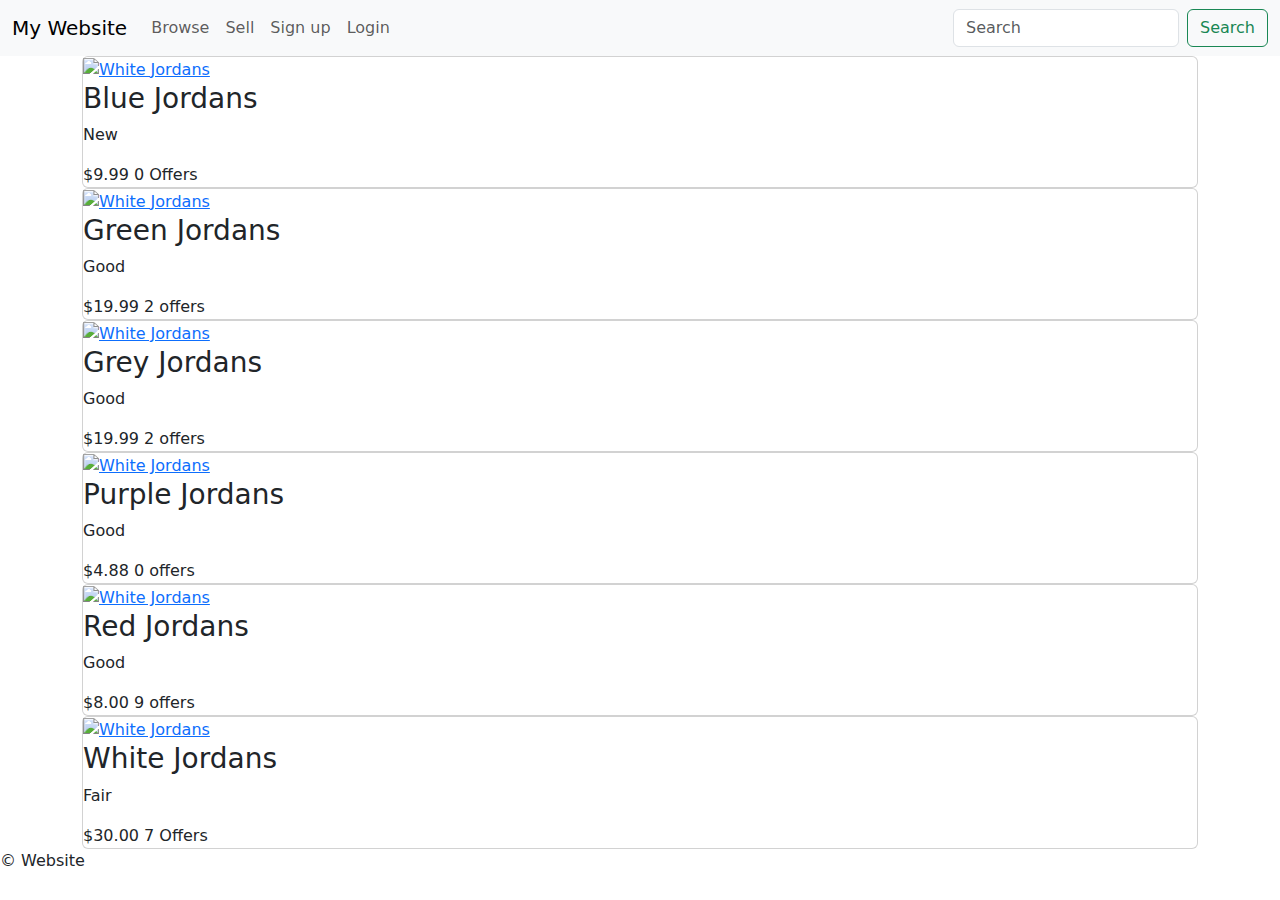
==== html/browse.html @ e7eb1842 "ShoeStore" ====
<!DOCTYPE html>
<html lang="en">
<head>
    <meta charset="UTF-8">
    <meta name="viewport" content="width=device-width, initial-scale=1.0">
    <title>Home Page</title>
    <!-- Bootstrap -->
    <link href="https://cdn.jsdelivr.net/npm/bootstrap@5.3.3/dist/css/bootstrap.min.css" rel="stylesheet" integrity="sha384-QWTKZyjpPEjISv5WaRU9OFeRpok6YctnYmDr5pNlyT2bRjXh0JMhjY6hW+ALEwIH" crossorigin="anonymous">
    <!-- CSS File -->
    <link rel="stylesheet" href="/project1/css/style.css">
    <!-- Footer Icons -->
    <link rel="stylesheet" href="https://cdnjs.cloudflare.com/ajax/libs/font-awesome/6.4.0/css/all.min.css" 
    integrity="sha512-iecdLmaskl7CVkqkXNQ/ZH/XLlvWZOJyj7Yy7tcenmpD1ypASozpmT/E0iPtmFIB46ZmdtAc9eNBvH0H/ZpiBw=="
    crossorigin="anonymous" referrerpolicy="no-referrer" />
</head>
<body>
    <!-- Navbar -->
    <header>
      <nav class="navbar navbar-expand-lg bg-body-tertiary">
        <div class="container-fluid">
          <a class="navbar-brand" href="/project1/html/index.html">My Website</a>
          <button class="navbar-toggler" type="button" data-bs-toggle="collapse" data-bs-target="#navbarSupportedContent" aria-controls="navbarSupportedContent" aria-expanded="false" aria-label="Toggle navigation">
            <span class="navbar-toggler-icon"></span>
          </button>
          <div class="collapse navbar-collapse" id="navbarSupportedContent">
            <ul class="navbar-nav me-auto mb-2 mb-lg-0">
              <li class="nav-item">
                <a class="nav-link" aria-current="page" href="/project1/html/browse.html">Browse</a>
              </li>
              <li class="nav-item">
                <a class="nav-link" href="/project1/html/sell.html">Sell</a>
              </li>
              <li class="nav-item">
                <a class="nav-link" href="/project1/html/sign-up.html">Sign up</a>
              </li>
              <li class="nav-item">
                <a class="nav-link" href="/project1/html/login.html">Login</a>
              </li>
            </ul>
            <form class="d-flex" role="search">
              <input class="form-control me-2" type="search" placeholder="Search" aria-label="Search">
              <button class="btn btn-outline-success" type="submit">Search</button>
            </form>
          </div>
        </div>
      </nav>
    </header>

    <!-- Main Section -->
    <main class="main">
      <div class="container" >
        <div class="card">
          <div class="card-image">
            <a href="/project1/html/item-info.html"><img src="/project1/images/BlueJordans.png" alt="White Jordans"></a>
          </div>
          <div class="card-content">
            <h3>Blue Jordans</h3>
            <p class="condition">New</p>
            <div class="pricing">
              <span class="price">$9.99</span>
              <span class="offers">0 Offers</span>
            </div>
          </div>
        </div>

        <div class="card">
          <div class="card-image">
            <a href="/project1/html/item-info.html"><img src="/project1/images/GreenJordans.png" alt="White Jordans"></a>
          </div>
          <div class="card-content">
              <h3>Green Jordans</h3>
              <p class="condition">Good</p>
              <div class="pricing">
                  <span class="price">$19.99</span>
                  <span class="offers">2 offers</span>
              </div>
          </div>
        </div>

        <div class="card">
          <div class="card-image">
            <a href="/project1/html/item-info.html"><img src="/project1/images/GreyJordans.png" alt="White Jordans"></a>
          </div>
          <div class="card-content">
              <h3>Grey Jordans</h3>
              <p class="condition">Good</p>
              <div class="pricing">
                  <span class="price">$19.99</span>
                  <span class="offers"> 2 offers</span>
            </div>
          </div>
        </div>

        <div class="card">
          <div class="card-image">
            <a href="/project1/html/item-info.html"><img src="/project1/images/PurpleJordans.webp" alt="White Jordans"></a>
          </div>
          <div class="card-content">
            <h3>Purple Jordans</h3>
            <p class="condition">Good</p>
            <div class="pricing">
              <span class="price">$4.88</span>
              <span class="offers">0 offers</span>
            </div>
          </div>
        </div>

        <div class="card">
          <div class="card-image">
            <a href="/project1/html/item-info.html"><img src="/project1/images/RedJordans.avif" alt="White Jordans"></a>
          </div>
          <div class="card-content">
            <h3>Red Jordans</h3>
            <p class="condition">Good</p>
            <div class="pricing">
              <span class="price">$8.00</span>
              <span class="offers">9 offers</span>
            </div>
          </div>
        </div>

        <div class="card">
          <div class="card-image">
            <a href="/project1/html/item-info.html"><img src="/project1/images/WhiteJordans.jpg" alt="White Jordans"></a>
          </div>
          <div class="card-content">
            <h3>White Jordans</h3>
            <p class="condition">Fair</p>
            <div class="pricing">
              <span class="price">$30.00</span>
              <span class="offers">7 Offers</span>
            </div>
          </div>
        </div>
      </div>
    </main>
  
    <footer>
      <div class="name">
        <p>&copy; Website</p>
      </div>
      <div class="footer">
        <a href="https://www.instagram.com/" class="fa-brands fa-instagram" aria-label="Instagram" target="_blank"></a>
        <a href="https://www.tiktok.com/" class="fa-brands fa-tiktok" aria-label="TikTok" target="_blank"></a>
        <a href="https://www.linkedin.com/feed/" class="fa-brands fa-linkedin" aria-label="LinkedIn" target="_blank"></a>
        <a href="https://github.com/" class="fa-brands fa-github" aria-label="GitHub" target="_blank"></a>
      </div>
    </footer>

    <!-- JavaScript bootstrap -->
    <script src="https://cdn.jsdelivr.net/npm/bootstrap@5.3.3/dist/js/bootstrap.bundle.min.js" integrity="sha384-YvpcrYf0tY3lHB60NNkmXc5s9fDVZLESaAA55NDzOxhy9GkcIdslK1eN7N6jIeHz" crossorigin="anonymous"></script>
</body>
</html>
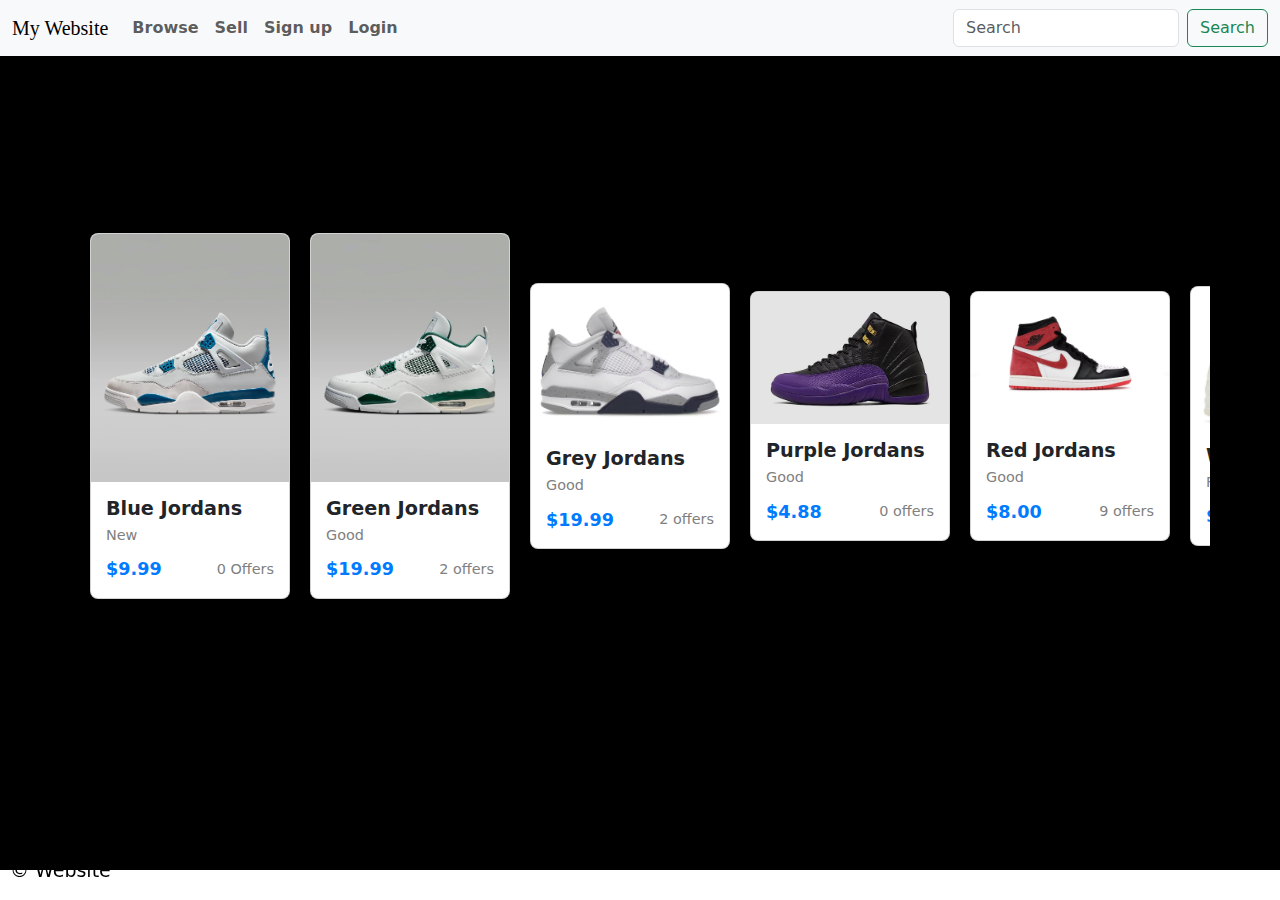
==== commit dc8f9a43: "UpdatedFiles" ====
--- a/html/browse.html
+++ b/html/browse.html
@@ -7,7 +7,7 @@
     <!-- Bootstrap -->
     <link href="https://cdn.jsdelivr.net/npm/bootstrap@5.3.3/dist/css/bootstrap.min.css" rel="stylesheet" integrity="sha384-QWTKZyjpPEjISv5WaRU9OFeRpok6YctnYmDr5pNlyT2bRjXh0JMhjY6hW+ALEwIH" crossorigin="anonymous">
     <!-- CSS File -->
-    <link rel="stylesheet" href="/project1/css/style.css">
+    <link rel="stylesheet" href="/css/style.css">
     <!-- Footer Icons -->
     <link rel="stylesheet" href="https://cdnjs.cloudflare.com/ajax/libs/font-awesome/6.4.0/css/all.min.css" 
     integrity="sha512-iecdLmaskl7CVkqkXNQ/ZH/XLlvWZOJyj7Yy7tcenmpD1ypASozpmT/E0iPtmFIB46ZmdtAc9eNBvH0H/ZpiBw=="
@@ -18,23 +18,23 @@
     <header>
       <nav class="navbar navbar-expand-lg bg-body-tertiary">
         <div class="container-fluid">
-          <a class="navbar-brand" href="/project1/html/index.html">My Website</a>
+          <a class="navbar-brand" href="/html/index.html">My Website</a>
           <button class="navbar-toggler" type="button" data-bs-toggle="collapse" data-bs-target="#navbarSupportedContent" aria-controls="navbarSupportedContent" aria-expanded="false" aria-label="Toggle navigation">
             <span class="navbar-toggler-icon"></span>
           </button>
           <div class="collapse navbar-collapse" id="navbarSupportedContent">
             <ul class="navbar-nav me-auto mb-2 mb-lg-0">
               <li class="nav-item">
-                <a class="nav-link" aria-current="page" href="/project1/html/browse.html">Browse</a>
+                <a class="nav-link" aria-current="page" href="/html/browse.html">Browse</a>
               </li>
               <li class="nav-item">
-                <a class="nav-link" href="/project1/html/sell.html">Sell</a>
+                <a class="nav-link" href="/html/sell.html">Sell</a>
               </li>
               <li class="nav-item">
-                <a class="nav-link" href="/project1/html/sign-up.html">Sign up</a>
+                <a class="nav-link" href="/html/sign-up.html">Sign up</a>
               </li>
               <li class="nav-item">
-                <a class="nav-link" href="/project1/html/login.html">Login</a>
+                <a class="nav-link" href="/html/login.html">Login</a>
               </li>
             </ul>
             <form class="d-flex" role="search">
@@ -51,7 +51,7 @@
       <div class="container" >
         <div class="card">
           <div class="card-image">
-            <a href="/project1/html/item-info.html"><img src="/project1/images/BlueJordans.png" alt="White Jordans"></a>
+            <a href="/html/item-info.html"><img src="/images/BlueJordans.png" alt="White Jordans"></a>
           </div>
           <div class="card-content">
             <h3>Blue Jordans</h3>
@@ -65,7 +65,7 @@
 
         <div class="card">
           <div class="card-image">
-            <a href="/project1/html/item-info.html"><img src="/project1/images/GreenJordans.png" alt="White Jordans"></a>
+            <a href="/html/item-info.html"><img src="/images/GreenJordans.png" alt="White Jordans"></a>
           </div>
           <div class="card-content">
               <h3>Green Jordans</h3>
@@ -79,7 +79,7 @@
 
         <div class="card">
           <div class="card-image">
-            <a href="/project1/html/item-info.html"><img src="/project1/images/GreyJordans.png" alt="White Jordans"></a>
+            <a href="/html/item-info.html"><img src="/images/GreyJordans.png" alt="White Jordans"></a>
           </div>
           <div class="card-content">
               <h3>Grey Jordans</h3>
@@ -93,7 +93,7 @@
 
         <div class="card">
           <div class="card-image">
-            <a href="/project1/html/item-info.html"><img src="/project1/images/PurpleJordans.webp" alt="White Jordans"></a>
+            <a href="/html/item-info.html"><img src="/images/PurpleJordans.webp" alt="White Jordans"></a>
           </div>
           <div class="card-content">
             <h3>Purple Jordans</h3>
@@ -107,7 +107,7 @@
 
         <div class="card">
           <div class="card-image">
-            <a href="/project1/html/item-info.html"><img src="/project1/images/RedJordans.avif" alt="White Jordans"></a>
+            <a href="/html/item-info.html"><img src="/images/RedJordans.avif" alt="White Jordans"></a>
           </div>
           <div class="card-content">
             <h3>Red Jordans</h3>
@@ -121,7 +121,7 @@
 
         <div class="card">
           <div class="card-image">
-            <a href="/project1/html/item-info.html"><img src="/project1/images/WhiteJordans.jpg" alt="White Jordans"></a>
+            <a href="/html/item-info.html"><img src="/images/WhiteJordans.jpg" alt="White Jordans"></a>
           </div>
           <div class="card-content">
             <h3>White Jordans</h3>
--- a/css/style.css
+++ b/css/style.css
@@ -0,0 +1,230 @@
+*{
+    margin: 0;
+    margin: 0;
+    box-sizing: border-box;
+}
+
+body{
+    margin: 0;
+    padding: 0;
+    background-color: black;
+}
+
+/* Navbar */
+.navbar-brand{
+    font-family:Georgia, 'Times New Roman', Times, serif;
+}
+
+.nav-link{
+    font-weight: bold;
+}
+
+.nav-link:hover{
+    color: rgb(12, 12, 12);
+}
+
+.nav-link:active{
+    color: rgb(58, 55, 55);
+}
+
+
+/* Main Section */
+.website{
+    display: inline-block;
+    margin-top: 20px;
+    color: black;
+    background-color: white;
+    padding: 20px;
+    font-size:larger;
+    font-weight: bolder;
+    border-radius: 20px;
+    box-shadow: 0px 0px 10px 5px white; 
+    border: 1.5px solid black;
+
+}
+
+.main-website{
+    display: flex;
+    justify-content: center;
+    align-items: center;
+    height: 80vh;
+}
+
+
+/* Browsing page */
+.container {
+    display: flex;
+    flex-direction: row;
+    align-items: center;
+    flex-wrap: nowrap;
+    gap: 20px;
+    justify-content: flex-start;
+    padding: 20px;
+    border-radius: 10px;
+    height: 80vh;
+    overflow-x: auto;
+    overflow-y: hidden;
+    width: 100%;
+}
+
+.card {
+    background-color: white;
+    border-radius: 8px;
+    box-shadow: 0 4px 8px rgba(0, 0, 0, 0.1);
+    overflow: hidden;
+    width: 200px;
+    flex-direction: column;
+    display: flex;
+    min-width: 200px;
+}
+
+.card-image img {
+    width: 100%;
+    height: auto;
+    display: block;
+}
+
+.card-content {
+    padding: 15px;
+}
+
+.card-content h3 {
+    margin: 0;
+    font-size: 1.2em;
+    font-weight: bold;
+    overflow: hidden;
+    text-overflow: ellipsis;
+    white-space: nowrap;
+}
+
+.card-content .condition {
+    color: gray;
+    font-size: 0.9em;
+    margin: 5px 0;
+}
+
+.pricing {
+    display: flex;
+    justify-content: space-between;
+    align-items: center;
+    margin-top: 10px;
+}
+
+.pricing .price {
+    color: #007bff;
+    font-size: 1.1em;
+    font-weight: bold;
+}
+
+.pricing .offers {
+    font-size: 0.9em;
+    color: gray;
+}
+
+
+/* item-info main */
+.shoe-image img{
+    width: 100%;
+    height: auto;
+    display: block;
+}
+
+.shoe-image{
+    max-width: 300px; /* Set a max-width based on your design */
+    max-height: 300px; /* Set a max-height based on your design */
+    overflow: hidden;
+    border-radius: 20px;
+}
+
+.shoe-content h4{
+    margin: 0;
+    font-size: 1.5em;
+    font-weight: bold;
+    overflow-wrap: break-word;
+    text-decoration: underline;
+    color: rgb(148, 147, 147);
+    flex-wrap: nowrap;
+}
+
+.shoe-content{
+    color: white;
+}
+
+.buttons .button-1, .buttons .button-2{
+    border-radius: 10px;
+    margin-top: 10px;
+    padding: 3px;
+}
+
+.buttons .button-1:hover, .buttons .button-2:hover{
+    background-color: rgb(187, 179, 179);
+}
+
+.buttons .button-1:active, .buttons .button-2:active{
+    background-color: rgb(134, 129, 129);
+}
+
+
+/* Form */
+label{
+    color: white;
+}
+
+main{
+    display: flex;
+    justify-content: center;
+    align-items: center;
+    height: 80vh;
+}
+
+main form{
+    display: flex;
+    flex-direction: column;
+    width: 70%;
+    align-content: center;
+    background-color: grey;
+    padding: 30px;
+    border-radius: 20px;
+}
+
+
+/* Footer */
+.footer{
+    position: fixed;
+    bottom: 0;
+    width: 100%;
+    background-color: white;
+    padding: 10px 0;
+    text-align: center;
+}
+
+.name{
+    position: fixed;
+    bottom: 0;
+    color: black;
+    z-index: 1;
+    margin-left: 10px;
+    text-align: center;
+    font-size: 19px;
+}
+
+.fa-brands{
+    margin: 5px;
+    font-size: 23px;
+    margin-right: 10px;
+    text-decoration: none;
+    color: black;
+}
+
+.fa-brands:hover{
+    transform: scale(1.2);
+    color: #ff7f00;
+}
+
+.footer {
+    display: flex;
+    flex-direction: row;
+    justify-content: flex-end;
+    
+}
+
